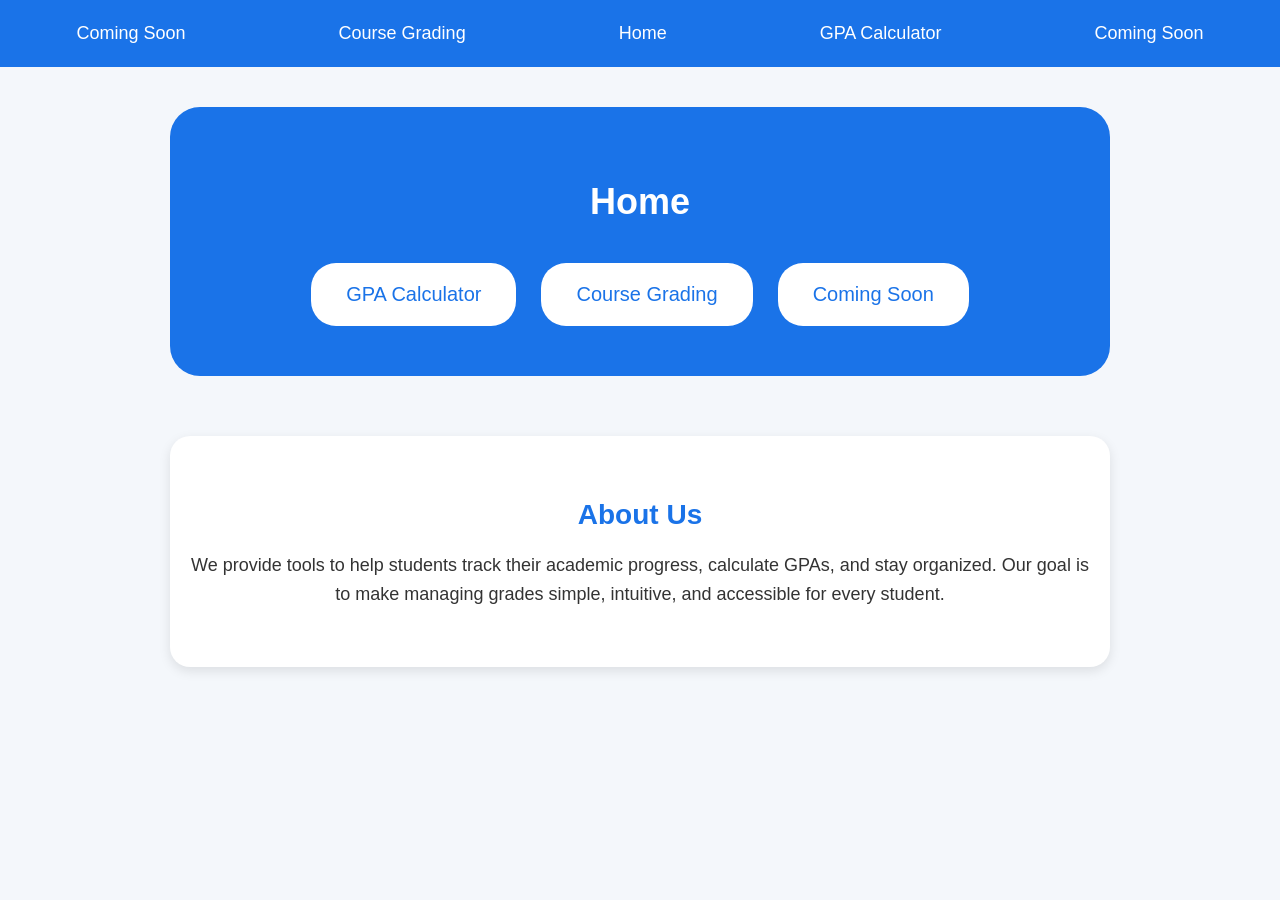
==== index.html @ e60cb757 "Initial upload" ====
<!DOCTYPE html>
<html>
<head>
    <title>Student Tools Home</title>
    <link rel="stylesheet" href="style.css">
    <style>
        body {
            font-family: 'Segoe UI', Tahoma, sans-serif;
            margin: 0;
            padding: 0;
            background: #f4f7fb;
        }

        /* Top Navbar */
        .navbar {
            display: flex;
            justify-content: space-around;
            background-color: #1a73e8;
            padding: 15px 0;
            color: white;
            font-size: 18px;
        }

        .navbar a {
            color: white;
            text-decoration: none;
            padding: 8px 16px;
            border-radius: 6px;
            transition: 0.2s;
        }

        .navbar a:hover {
            background: rgba(255,255,255,0.2);
        }

        /* Big blue rectangle (Home feature) */
        .main-feature {
            margin: 40px auto;
            width: 90%;
            max-width: 900px;
            background: #1a73e8;
            border-radius: 30px;
            padding: 50px 20px;
            color: white;
            text-align: center;
            position: relative;
        }

        .main-feature h1 {
            margin-bottom: 40px;
            font-size: 36px;
        }

        /* Subtabs inside blue rectangle */
        .subtabs {
            display: flex;
            justify-content: center;
            flex-wrap: wrap;
            gap: 25px;
        }

        .subtab {
            background: white;
            color: #1a73e8;
            padding: 20px 35px;
            border-radius: 25px;
            font-size: 20px;
            cursor: pointer;
            transition: 0.2s;
        }

        .subtab:hover {
            background: #e0e7ff;
        }

        /* About Us section */
        .about-us {
            margin: 60px auto;
            width: 90%;
            max-width: 900px;
            background: white;
            padding: 40px 20px;
            border-radius: 20px;
            box-shadow: 0 4px 12px rgba(0,0,0,0.1);
            text-align: center;
        }

        .about-us h2 {
            color: #1a73e8;
            margin-bottom: 20px;
            font-size: 28px;
        }

        .about-us p {
            font-size: 18px;
            color: #333;
            line-height: 1.6;
        }

        /* Responsive adjustments */
        @media (max-width: 600px) {
            .subtab {
                padding: 15px 20px;
                font-size: 16px;
            }

            .main-feature h1 {
                font-size: 28px;
            }
        }

    </style>
</head>
<body>


    <!-- Main Blue Rectangle -->
    <div class="main-feature">
        <h1>Home</h1>
        <div class="subtabs">
            <div class="subtab" onclick="location.href='gpa.html'">GPA Calculator</div>
            <div class="subtab" onclick="location.href='course-grading.html'">Course Grading</div>
            <div class="subtab">Coming Soon</div>
        </div>
    </div>

    <!-- About Us Section -->
    <div class="about-us">
        <h2>About Us</h2>
        <p>
            We provide tools to help students track their academic progress, calculate GPAs, and stay organized. 
            Our goal is to make managing grades simple, intuitive, and accessible for every student.
        </p>
    </div>
    <!--Navbar-->
<script src="navbar.js"></script>
</body>
</html>
---- style.css ----
.navbar {
    display: flex;
    justify-content: space-around;
    background-color: #1a73e8;
    padding: 15px 0;
    color: white;
    font-size: 18px;
    position: sticky;
    top: 0;
    z-index: 1000;
}

.navbar a {
    color: white;
    text-decoration: none;
    padding: 8px 16px;
    border-radius: 6px;
    transition: 0.2s;
}

.navbar a:hover {
    background: rgba(255,255,255,0.2);
}
.course {
    width: 90%;
    max-width: 700px;
    margin: 10px auto;
}

.course-row {
    display: flex;
    gap: 10px;
    background: white;
    padding: 12px;
    border-radius: 12px;
    box-shadow: 0 3px 8px rgba(0,0,0,0.1);
}

.course-row input,
.course-row select {
    padding: 8px;
    border-radius: 6px;
    border: 1px solid #ccc;
    flex: 1;
    font-size: 14px;
}

.course-row input:focus,
.course-row select:focus {
    outline: none;
    border-color: #1a73e8;
}
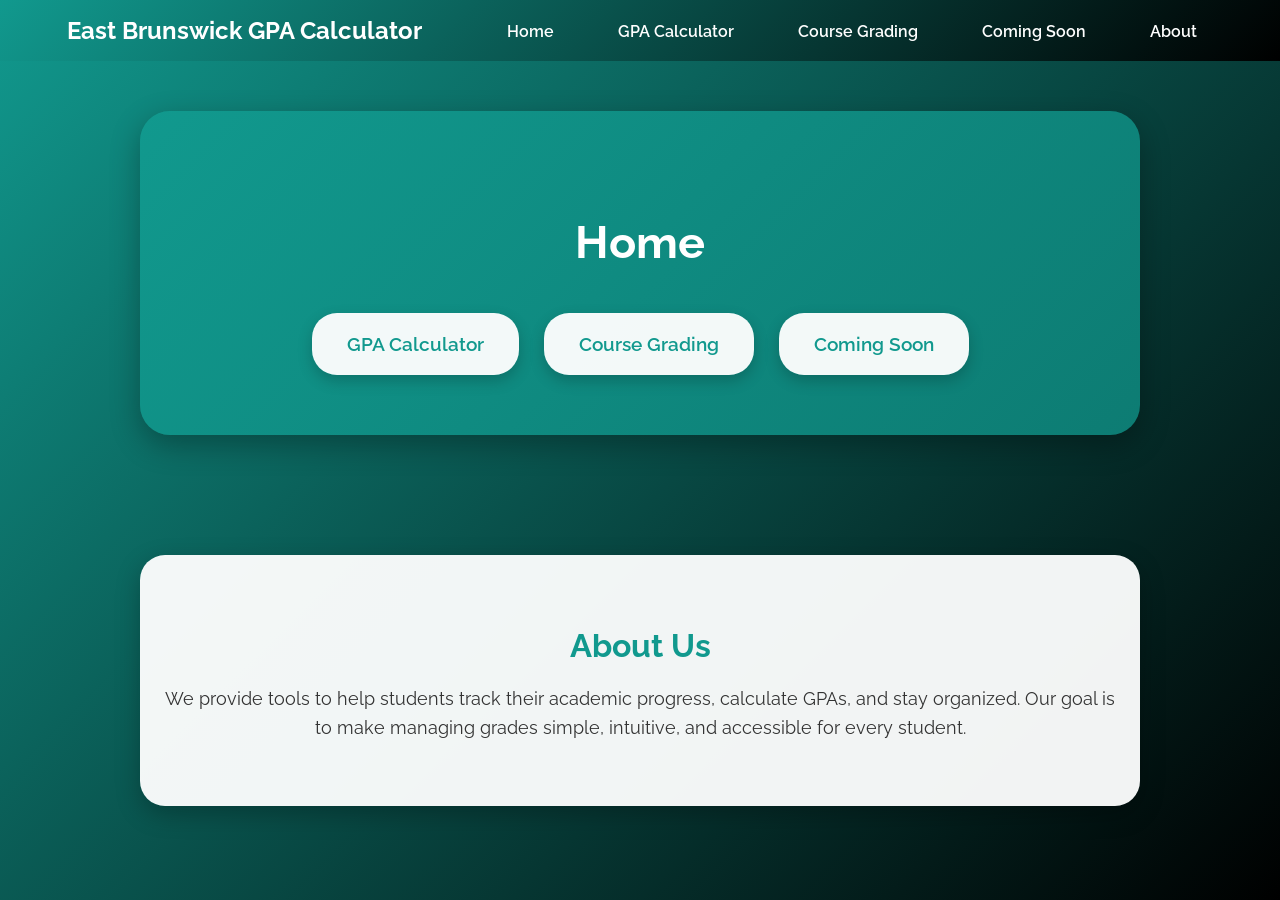
==== commit cffd3d51: "Major UI redesign + navbar fixes + theme upgrade" ====
--- a/index.html
+++ b/index.html
@@ -1,138 +1,126 @@
-<!DOCTYPE html>
-<html>
-<head>
-    <title>Student Tools Home</title>
-    <link rel="stylesheet" href="style.css">
-    <style>
-        body {
-            font-family: 'Segoe UI', Tahoma, sans-serif;
-            margin: 0;
-            padding: 0;
-            background: #f4f7fb;
-        }
-
-        /* Top Navbar */
-        .navbar {
-            display: flex;
-            justify-content: space-around;
-            background-color: #1a73e8;
-            padding: 15px 0;
-            color: white;
-            font-size: 18px;
-        }
-
-        .navbar a {
-            color: white;
-            text-decoration: none;
-            padding: 8px 16px;
-            border-radius: 6px;
-            transition: 0.2s;
-        }
-
-        .navbar a:hover {
-            background: rgba(255,255,255,0.2);
-        }
-
-        /* Big blue rectangle (Home feature) */
-        .main-feature {
-            margin: 40px auto;
-            width: 90%;
-            max-width: 900px;
-            background: #1a73e8;
-            border-radius: 30px;
-            padding: 50px 20px;
-            color: white;
-            text-align: center;
-            position: relative;
-        }
-
-        .main-feature h1 {
-            margin-bottom: 40px;
-            font-size: 36px;
-        }
-
-        /* Subtabs inside blue rectangle */
-        .subtabs {
-            display: flex;
-            justify-content: center;
-            flex-wrap: wrap;
-            gap: 25px;
-        }
-
-        .subtab {
-            background: white;
-            color: #1a73e8;
-            padding: 20px 35px;
-            border-radius: 25px;
-            font-size: 20px;
-            cursor: pointer;
-            transition: 0.2s;
-        }
-
-        .subtab:hover {
-            background: #e0e7ff;
-        }
-
-        /* About Us section */
-        .about-us {
-            margin: 60px auto;
-            width: 90%;
-            max-width: 900px;
-            background: white;
-            padding: 40px 20px;
-            border-radius: 20px;
-            box-shadow: 0 4px 12px rgba(0,0,0,0.1);
-            text-align: center;
-        }
-
-        .about-us h2 {
-            color: #1a73e8;
-            margin-bottom: 20px;
-            font-size: 28px;
-        }
-
-        .about-us p {
-            font-size: 18px;
-            color: #333;
-            line-height: 1.6;
-        }
-
-        /* Responsive adjustments */
-        @media (max-width: 600px) {
-            .subtab {
-                padding: 15px 20px;
-                font-size: 16px;
-            }
-
-            .main-feature h1 {
-                font-size: 28px;
-            }
-        }
-
-    </style>
-</head>
-<body>
-
-
-    <!-- Main Blue Rectangle -->
-    <div class="main-feature">
-        <h1>Home</h1>
-        <div class="subtabs">
-            <div class="subtab" onclick="location.href='gpa.html'">GPA Calculator</div>
-            <div class="subtab" onclick="location.href='course-grading.html'">Course Grading</div>
-            <div class="subtab">Coming Soon</div>
-        </div>
-    </div>
-
-    <!-- About Us Section -->
-    <div class="about-us">
-        <h2>About Us</h2>
-        <p>
-            We provide tools to help students track their academic progress, calculate GPAs, and stay organized. 
-            Our goal is to make managing grades simple, intuitive, and accessible for every student.
-        </p>
-    </div>
-    <!--Navbar-->
-<script src="navbar.js"></script>
-</body>
+<!DOCTYPE html>
+<html>
+<head>
+    <title>Student Tools Home</title>
+    <link rel="stylesheet" href="css/style.css">
+    <style>
+/* ===== Fonts ===== */
+@import url("https://fonts.googleapis.com/css2?family=Raleway:wght@400;600;700&display=swap");
+
+/* ===== Base ===== */
+body {
+    font-family: "Raleway", sans-serif;
+    margin: 0;
+    padding: 0;
+    background: linear-gradient(135deg, #11998e, #000000);
+    min-height: 100vh;
+    color: white;
+}
+
+/* ===== Main Feature (Hero) ===== */
+.main-feature {
+    margin: 50px auto;
+    width: 92%;
+    max-width: 950px;
+    background: linear-gradient(135deg, #11998e, #0d7c73);
+    border-radius: 30px;
+    padding: 60px 25px;
+    text-align: center;
+    box-shadow: 0 10px 30px rgba(0,0,0,0.3);
+}
+
+.main-feature h1 {
+    margin-bottom: 45px;
+    font-size: 2.8rem;
+    font-weight: 700;
+}
+
+/* ===== Subtabs (Cards) ===== */
+.subtabs {
+    display: flex;
+    justify-content: center;
+    flex-wrap: wrap;
+    gap: 25px;
+}
+
+.subtab {
+    background: rgba(255,255,255,0.95);
+    color: #11998e;
+    padding: 20px 35px;
+    border-radius: 25px;
+    font-size: 1.2rem;
+    font-weight: 600;
+    cursor: pointer;
+    transition: 0.25s;
+    box-shadow: 0 6px 15px rgba(0,0,0,0.2);
+}
+
+.subtab:hover {
+    transform: translateY(-4px) scale(1.05);
+    background: white;
+    box-shadow: 0 10px 25px rgba(0,0,0,0.3);
+}
+
+/* ===== About Section ===== */
+.about-us {
+    margin: 70px auto;
+    width: 92%;
+    max-width: 950px;
+    background: rgba(255,255,255,0.95);
+    padding: 45px 25px;
+    border-radius: 25px;
+    box-shadow: 0 8px 25px rgba(0,0,0,0.25);
+    text-align: center;
+    color: #333;
+}
+
+.about-us h2 {
+    color: #11998e;
+    margin-bottom: 20px;
+    font-size: 2rem;
+}
+
+.about-us p {
+    font-size: 1.1rem;
+    line-height: 1.7;
+}
+
+/* ===== Responsive ===== */
+@media (max-width: 600px) {
+    .subtab {
+        padding: 15px 20px;
+        font-size: 1rem;
+    }
+
+    .main-feature h1 {
+        font-size: 2rem;
+    }
+}
+</style>
+    <link rel="stylesheet" href="css/navbar.css">
+</head>
+<body>
+
+
+    <!-- Main Blue Rectangle -->
+    <div class="main-feature">
+        <h1>Home</h1>
+        <div class="subtabs">
+            <div class="subtab" onclick="location.href='gpa.html'">GPA Calculator</div>
+            <div class="subtab" onclick="location.href='course-grading.html'">Course Grading</div>
+            <div class="subtab">Coming Soon</div>
+        </div>
+    </div>
+
+    <!-- About Us Section -->
+    <div class="about-us">
+        <h2>About Us</h2>
+        <p>
+            We provide tools to help students track their academic progress, calculate GPAs, and stay organized. 
+            Our goal is to make managing grades simple, intuitive, and accessible for every student.
+        </p>
+    </div>
+    <!--Navbar-->
+<script src="js/navbar.js"></script>
+</body>
 </html>
--- a/css/style.css
+++ b/css/style.css
@@ -0,0 +1,190 @@
+/* ===== Fonts & Reset ===== */
+@import url("https://fonts.googleapis.com/css2?family=Raleway:wght@400;600;700&display=swap");
+
+body {
+    font-family: "Raleway", sans-serif;
+    margin: 0;
+    padding: 0;
+    min-height: 100vh;
+    display: flex;
+    flex-direction: column;
+    align-items: center;
+    color: #fff;
+    background: linear-gradient(135deg, #000000, #11998e);
+}
+
+/* ===== Title ===== */
+h1 {
+    margin-top: 5vh;
+    font-size: 3em;
+    font-weight: 700;
+    text-align: center;
+}
+
+/* ===== GPA Type Toggle Buttons ===== */
+.gpa-toggle {
+    margin-top: 2vh;
+    display: flex;
+    justify-content: center;
+    gap: 1rem;
+}
+
+.gpa-toggle button {
+    border: none;
+    padding: 0.6em 1.5em;
+    border-radius: 25px;
+    font-size: 1rem;
+    font-weight: 600;
+    cursor: pointer;
+    background: rgba(255,255,255,0.8);
+    color: #000;
+    transition: 0.2s;
+}
+
+.gpa-toggle button.active {
+    background: white;
+    color: #11998e;
+    box-shadow: 0 4px 8px rgba(0,0,0,0.2);
+}
+
+.gpa-toggle button:hover {
+    background: rgba(255,255,255,0.9);
+}
+
+/* ===== Courses Container ===== */
+#courses {
+    display: flex;
+    flex-direction: column;
+    align-items: center;
+    width: 90%;
+    max-width: 700px;
+    margin-top: 3vh;
+    gap: 1.5rem;
+}
+
+/* ===== Each Course Tile ===== */
+.course {
+    background: #f8f8f8;
+    color: #000;
+    width: 100%;
+    border-radius: 20px;
+    padding: 1.2rem 1rem;
+    box-shadow: 0 6px 15px rgba(0,0,0,0.2);
+    display: flex;
+    flex-wrap: wrap;
+    justify-content: space-between;
+    align-items: center;
+    transition: 0.3s;
+}
+
+.course:hover {
+    transform: translateY(-2px);
+    box-shadow: 0 8px 20px rgba(0,0,0,0.25);
+}
+
+/* ===== Labels ===== */
+.course label {
+    font-size: 0.9rem;
+    margin-right: 0.5rem;
+    font-weight: 600;
+    color: #555;
+}
+
+/* ===== Inputs & Selects ===== */
+.course input,
+.course select {
+    padding: 0.6rem 1rem;
+    border-radius: 15px;
+    border: 1px solid #ccc;
+    font-size: 0.95rem;
+    flex: 1 1 100px;
+    margin: 0.4rem;
+    transition: 0.2s;
+}
+
+.course input:focus,
+.course select:focus {
+    outline: none;
+    border-color: #11998e;
+    box-shadow: 0 0 0 3px rgba(18,153,142,0.2);
+}
+
+/* ===== Buttons ===== */
+.remove-btn {
+    background: #ff4d4d;
+    color: white;
+    border: none;
+    font-size: 1.2rem;
+    padding: 0.5rem 0.7rem;
+    border-radius: 50%;
+    cursor: pointer;
+    transition: 0.2s;
+    margin-left: 0.5rem;
+}
+
+.remove-btn:hover {
+    background: #e60000;
+    transform: scale(1.1);
+}
+
+#add-course-btn {
+    background: white;
+    color: #11998e;
+    font-size: 1.5rem;
+    font-weight: 700;
+    border: none;
+    border-radius: 50%;
+    width: 3.5rem;
+    height: 3.5rem;
+    display: flex;
+    align-items: center;
+    justify-content: center;
+    cursor: pointer;
+    margin-top: 2vh;
+    box-shadow: 0 4px 10px rgba(0,0,0,0.15);
+    transition: 0.3s;
+}
+
+#add-course-btn:hover {
+    transform: scale(1.1);
+    box-shadow: 0 6px 15px rgba(0,0,0,0.2);
+}
+
+#calculate-btn {
+    margin-top: 3vh;
+    padding: 0.8rem 2rem;
+    font-size: 1.2rem;
+    font-weight: 600;
+    border: none;
+    border-radius: 25px;
+    background: white;
+    color: #11998e;
+    cursor: pointer;
+    box-shadow: 0 4px 10px rgba(0,0,0,0.2);
+    transition: 0.2s;
+}
+
+#calculate-btn:hover {
+    transform: translateY(-2px);
+    box-shadow: 0 6px 15px rgba(0,0,0,0.25);
+}
+
+#result {
+    margin-top: 3vh;
+    font-size: 2rem;
+    font-weight: 600;
+    color: white;
+    text-shadow: 0 2px 4px rgba(0,0,0,0.3);
+    text-align: center;
+}
+
+/* ===== Responsive ===== */
+@media (max-width: 500px) {
+    .course input, .course select {
+        flex: 1 1 100%;
+    }
+
+    .gpa-toggle {
+        flex-direction: column;
+    }
+}
--- a/css/navbar.css
+++ b/css/navbar.css
@@ -0,0 +1,78 @@
+/* Navbar container */
+.navbar {
+  width: 100%;
+  display: flex;
+  justify-content: space-between;
+  align-items: center;
+  padding: 1rem 2rem;
+  background: linear-gradient(135deg, #11998e, #38ef7d); /* black-green gradient theme */
+  box-sizing: border-box;
+  font-family: "Raleway", sans-serif;
+}
+
+/* Logo styling */
+.navbar .logo {
+  font-weight: 700;
+  font-size: 1.5rem;
+  color: white;
+}
+
+/* Nav links */
+.nav-links {
+  list-style: none;
+  display: flex;
+  gap: 2rem; /* spacing between links */
+  margin: 0;
+  padding: 0;
+}
+
+.nav-links li a {
+  text-decoration: none;
+  color: white;
+  font-weight: 600;
+  transition: 0.2s;
+  font-size: 1rem;
+}
+
+.nav-links li a:hover {
+  color: #000; /* black on hover for contrast */
+  text-shadow: 0 0 4px rgba(0,0,0,0.5);
+}
+
+/* Responsive navbar */
+@media (max-width: 700px) {
+  .navbar {
+    flex-direction: column;
+    align-items: flex-start;
+    gap: 0.5rem;
+  }
+
+  .nav-links {
+    flex-direction: column;
+    gap: 1rem;
+    width: 100%;
+  }
+}
+.navbar {
+    width: 100%;
+    display: flex;
+    justify-content: space-around; /* evenly space buttons */
+    align-items: center;
+    padding: 1rem 2rem;
+    box-sizing: border-box;
+    font-size: 1.1rem; /* fixed font size for consistency */
+    background: linear-gradient(135deg, #11998e, #000000);
+}
+
+.navbar a {
+    text-decoration: none;
+    color: white;
+    font-weight: 600;
+    padding: 0.5rem 1rem;
+    border-radius: 8px;
+    transition: 0.2s;
+}
+
+.navbar a:hover {
+    background: rgba(255,255,255,0.15);
+}
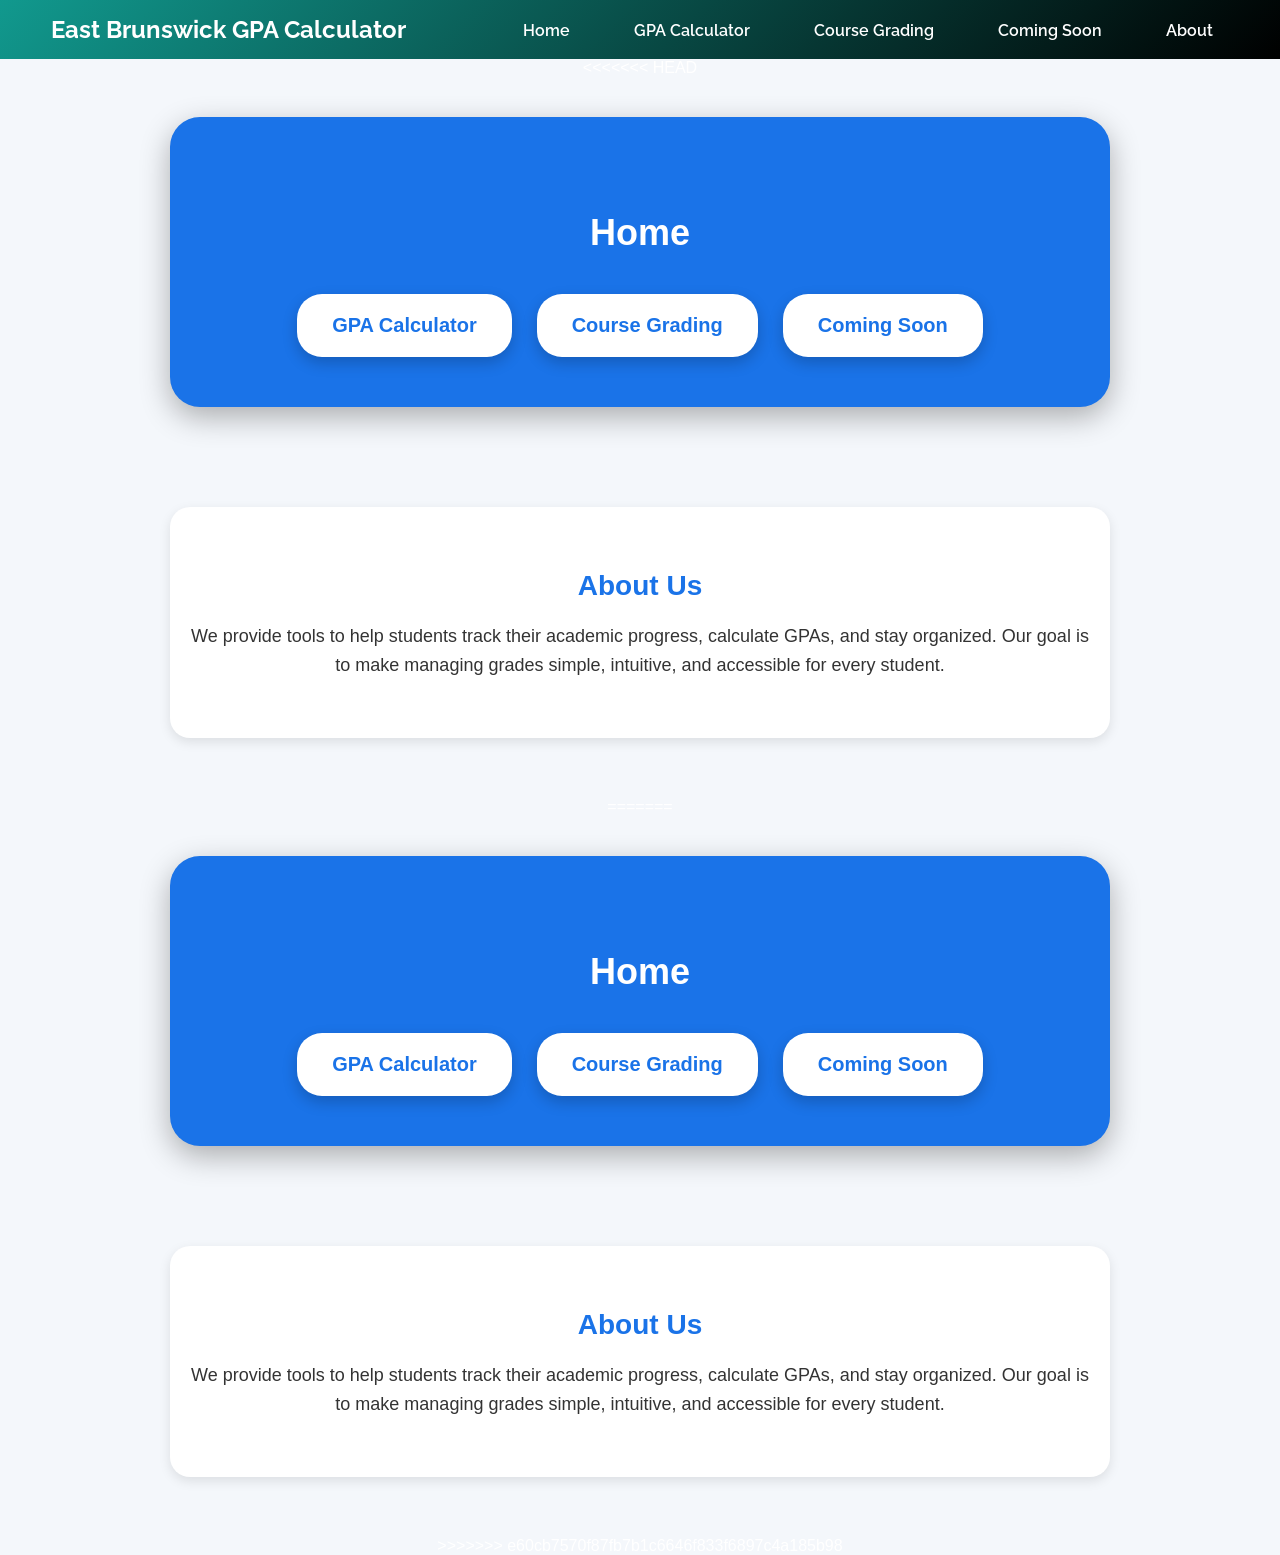
==== commit 9aff5dec: "Merge remote changes" ====
--- a/index.html
+++ b/index.html
@@ -1,3 +1,4 @@
+<<<<<<< HEAD
 <!DOCTYPE html>
 <html>
 <head>
@@ -123,4 +124,143 @@
     <!--Navbar-->
 <script src="js/navbar.js"></script>
 </body>
+=======
+<!DOCTYPE html>
+<html>
+<head>
+    <title>Student Tools Home</title>
+    <link rel="stylesheet" href="style.css">
+    <style>
+        body {
+            font-family: 'Segoe UI', Tahoma, sans-serif;
+            margin: 0;
+            padding: 0;
+            background: #f4f7fb;
+        }
+
+        /* Top Navbar */
+        .navbar {
+            display: flex;
+            justify-content: space-around;
+            background-color: #1a73e8;
+            padding: 15px 0;
+            color: white;
+            font-size: 18px;
+        }
+
+        .navbar a {
+            color: white;
+            text-decoration: none;
+            padding: 8px 16px;
+            border-radius: 6px;
+            transition: 0.2s;
+        }
+
+        .navbar a:hover {
+            background: rgba(255,255,255,0.2);
+        }
+
+        /* Big blue rectangle (Home feature) */
+        .main-feature {
+            margin: 40px auto;
+            width: 90%;
+            max-width: 900px;
+            background: #1a73e8;
+            border-radius: 30px;
+            padding: 50px 20px;
+            color: white;
+            text-align: center;
+            position: relative;
+        }
+
+        .main-feature h1 {
+            margin-bottom: 40px;
+            font-size: 36px;
+        }
+
+        /* Subtabs inside blue rectangle */
+        .subtabs {
+            display: flex;
+            justify-content: center;
+            flex-wrap: wrap;
+            gap: 25px;
+        }
+
+        .subtab {
+            background: white;
+            color: #1a73e8;
+            padding: 20px 35px;
+            border-radius: 25px;
+            font-size: 20px;
+            cursor: pointer;
+            transition: 0.2s;
+        }
+
+        .subtab:hover {
+            background: #e0e7ff;
+        }
+
+        /* About Us section */
+        .about-us {
+            margin: 60px auto;
+            width: 90%;
+            max-width: 900px;
+            background: white;
+            padding: 40px 20px;
+            border-radius: 20px;
+            box-shadow: 0 4px 12px rgba(0,0,0,0.1);
+            text-align: center;
+        }
+
+        .about-us h2 {
+            color: #1a73e8;
+            margin-bottom: 20px;
+            font-size: 28px;
+        }
+
+        .about-us p {
+            font-size: 18px;
+            color: #333;
+            line-height: 1.6;
+        }
+
+        /* Responsive adjustments */
+        @media (max-width: 600px) {
+            .subtab {
+                padding: 15px 20px;
+                font-size: 16px;
+            }
+
+            .main-feature h1 {
+                font-size: 28px;
+            }
+        }
+
+    </style>
+</head>
+<body>
+
+
+    <!-- Main Blue Rectangle -->
+    <div class="main-feature">
+        <h1>Home</h1>
+        <div class="subtabs">
+            <div class="subtab" onclick="location.href='gpa.html'">GPA Calculator</div>
+            <div class="subtab" onclick="location.href='course-grading.html'">Course Grading</div>
+            <div class="subtab">Coming Soon</div>
+        </div>
+    </div>
+
+    <!-- About Us Section -->
+    <div class="about-us">
+        <h2>About Us</h2>
+        <p>
+            We provide tools to help students track their academic progress, calculate GPAs, and stay organized. 
+            Our goal is to make managing grades simple, intuitive, and accessible for every student.
+        </p>
+    </div>
+    <!--Navbar-->
+<script src="navbar.js"></script>
+</body>
+>>>>>>> e60cb7570f87fb7b1c6646f833f6897c4a185b98
 </html>
--- a/style.css
+++ b/style.css
@@ -0,0 +1,53 @@
+
+.navbar {
+    display: flex;
+    justify-content: space-around;
+    background-color: #1a73e8;
+    padding: 15px 0;
+    color: white;
+    font-size: 18px;
+    position: sticky;
+    top: 0;
+    z-index: 1000;
+}
+
+.navbar a {
+    color: white;
+    text-decoration: none;
+    padding: 8px 16px;
+    border-radius: 6px;
+    transition: 0.2s;
+}
+
+.navbar a:hover {
+    background: rgba(255,255,255,0.2);
+}
+.course {
+    width: 90%;
+    max-width: 700px;
+    margin: 10px auto;
+}
+
+.course-row {
+    display: flex;
+    gap: 10px;
+    background: white;
+    padding: 12px;
+    border-radius: 12px;
+    box-shadow: 0 3px 8px rgba(0,0,0,0.1);
+}
+
+.course-row input,
+.course-row select {
+    padding: 8px;
+    border-radius: 6px;
+    border: 1px solid #ccc;
+    flex: 1;
+    font-size: 14px;
+}
+
+.course-row input:focus,
+.course-row select:focus {
+    outline: none;
+    border-color: #1a73e8;
+}
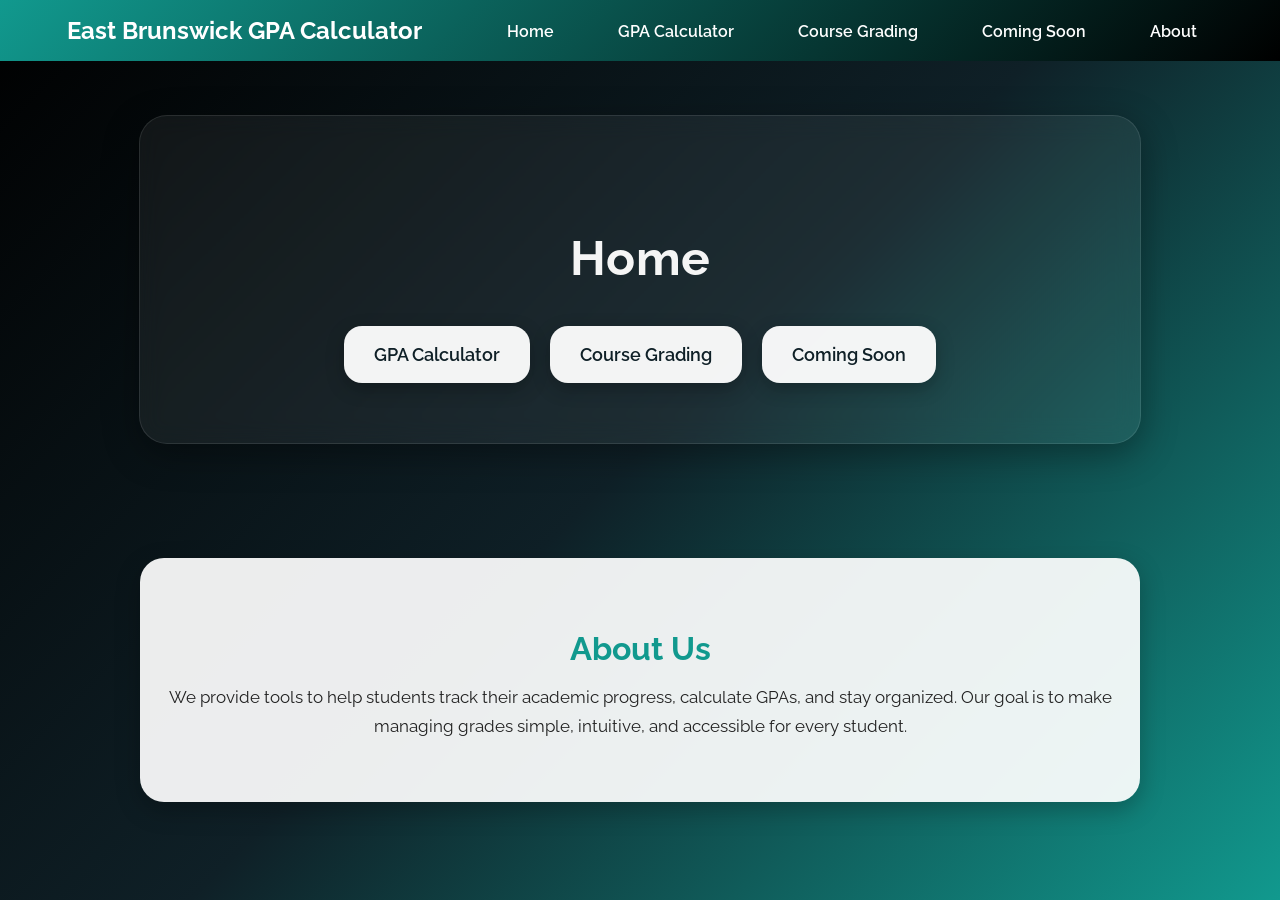
==== commit e22dc354: "Refactor HTML structure and enhance CSS styles for improved UI and responsiveness" ====
--- a/index.html
+++ b/index.html
@@ -1,111 +1,19 @@
-<<<<<<< HEAD
 <!DOCTYPE html>
 <html>
 <head>
     <title>Student Tools Home</title>
     <link rel="stylesheet" href="css/style.css">
-    <style>
-/* ===== Fonts ===== */
-@import url("https://fonts.googleapis.com/css2?family=Raleway:wght@400;600;700&display=swap");
-
-/* ===== Base ===== */
-body {
-    font-family: "Raleway", sans-serif;
-    margin: 0;
-    padding: 0;
-    background: linear-gradient(135deg, #11998e, #000000);
-    min-height: 100vh;
-    color: white;
-}
-
-/* ===== Main Feature (Hero) ===== */
-.main-feature {
-    margin: 50px auto;
-    width: 92%;
-    max-width: 950px;
-    background: linear-gradient(135deg, #11998e, #0d7c73);
-    border-radius: 30px;
-    padding: 60px 25px;
-    text-align: center;
-    box-shadow: 0 10px 30px rgba(0,0,0,0.3);
-}
-
-.main-feature h1 {
-    margin-bottom: 45px;
-    font-size: 2.8rem;
-    font-weight: 700;
-}
-
-/* ===== Subtabs (Cards) ===== */
-.subtabs {
-    display: flex;
-    justify-content: center;
-    flex-wrap: wrap;
-    gap: 25px;
-}
-
-.subtab {
-    background: rgba(255,255,255,0.95);
-    color: #11998e;
-    padding: 20px 35px;
-    border-radius: 25px;
-    font-size: 1.2rem;
-    font-weight: 600;
-    cursor: pointer;
-    transition: 0.25s;
-    box-shadow: 0 6px 15px rgba(0,0,0,0.2);
-}
-
-.subtab:hover {
-    transform: translateY(-4px) scale(1.05);
-    background: white;
-    box-shadow: 0 10px 25px rgba(0,0,0,0.3);
-}
-
-/* ===== About Section ===== */
-.about-us {
-    margin: 70px auto;
-    width: 92%;
-    max-width: 950px;
-    background: rgba(255,255,255,0.95);
-    padding: 45px 25px;
-    border-radius: 25px;
-    box-shadow: 0 8px 25px rgba(0,0,0,0.25);
-    text-align: center;
-    color: #333;
-}
-
-.about-us h2 {
-    color: #11998e;
-    margin-bottom: 20px;
-    font-size: 2rem;
-}
-
-.about-us p {
-    font-size: 1.1rem;
-    line-height: 1.7;
-}
-
-/* ===== Responsive ===== */
-@media (max-width: 600px) {
-    .subtab {
-        padding: 15px 20px;
-        font-size: 1rem;
-    }
-
-    .main-feature h1 {
-        font-size: 2rem;
-    }
-}
-</style>
     <link rel="stylesheet" href="css/navbar.css">
 </head>
 <body>
 
+    <!-- Navbar -->
+    <div id="navbar-container"></div>
 
-    <!-- Main Blue Rectangle -->
+    <!-- Main Feature -->
     <div class="main-feature">
         <h1>Home</h1>
+
         <div class="subtabs">
             <div class="subtab" onclick="location.href='gpa.html'">GPA Calculator</div>
             <div class="subtab" onclick="location.href='course-grading.html'">Course Grading</div>
@@ -113,7 +21,7 @@
         </div>
     </div>
 
-    <!-- About Us Section -->
+    <!-- About Section -->
     <div class="about-us">
         <h2>About Us</h2>
         <p>
@@ -121,146 +29,9 @@
             Our goal is to make managing grades simple, intuitive, and accessible for every student.
         </p>
     </div>
-    <!--Navbar-->
-<script src="js/navbar.js"></script>
+
+    <!-- Scripts -->
+    <script src="js/navbar.js"></script>
+
 </body>
-=======
-<!DOCTYPE html>
-<html>
-<head>
-    <title>Student Tools Home</title>
-    <link rel="stylesheet" href="style.css">
-    <style>
-        body {
-            font-family: 'Segoe UI', Tahoma, sans-serif;
-            margin: 0;
-            padding: 0;
-            background: #f4f7fb;
-        }
-
-        /* Top Navbar */
-        .navbar {
-            display: flex;
-            justify-content: space-around;
-            background-color: #1a73e8;
-            padding: 15px 0;
-            color: white;
-            font-size: 18px;
-        }
-
-        .navbar a {
-            color: white;
-            text-decoration: none;
-            padding: 8px 16px;
-            border-radius: 6px;
-            transition: 0.2s;
-        }
-
-        .navbar a:hover {
-            background: rgba(255,255,255,0.2);
-        }
-
-        /* Big blue rectangle (Home feature) */
-        .main-feature {
-            margin: 40px auto;
-            width: 90%;
-            max-width: 900px;
-            background: #1a73e8;
-            border-radius: 30px;
-            padding: 50px 20px;
-            color: white;
-            text-align: center;
-            position: relative;
-        }
-
-        .main-feature h1 {
-            margin-bottom: 40px;
-            font-size: 36px;
-        }
-
-        /* Subtabs inside blue rectangle */
-        .subtabs {
-            display: flex;
-            justify-content: center;
-            flex-wrap: wrap;
-            gap: 25px;
-        }
-
-        .subtab {
-            background: white;
-            color: #1a73e8;
-            padding: 20px 35px;
-            border-radius: 25px;
-            font-size: 20px;
-            cursor: pointer;
-            transition: 0.2s;
-        }
-
-        .subtab:hover {
-            background: #e0e7ff;
-        }
-
-        /* About Us section */
-        .about-us {
-            margin: 60px auto;
-            width: 90%;
-            max-width: 900px;
-            background: white;
-            padding: 40px 20px;
-            border-radius: 20px;
-            box-shadow: 0 4px 12px rgba(0,0,0,0.1);
-            text-align: center;
-        }
-
-        .about-us h2 {
-            color: #1a73e8;
-            margin-bottom: 20px;
-            font-size: 28px;
-        }
-
-        .about-us p {
-            font-size: 18px;
-            color: #333;
-            line-height: 1.6;
-        }
-
-        /* Responsive adjustments */
-        @media (max-width: 600px) {
-            .subtab {
-                padding: 15px 20px;
-                font-size: 16px;
-            }
-
-            .main-feature h1 {
-                font-size: 28px;
-            }
-        }
-
-    </style>
-</head>
-<body>
-
-
-    <!-- Main Blue Rectangle -->
-    <div class="main-feature">
-        <h1>Home</h1>
-        <div class="subtabs">
-            <div class="subtab" onclick="location.href='gpa.html'">GPA Calculator</div>
-            <div class="subtab" onclick="location.href='course-grading.html'">Course Grading</div>
-            <div class="subtab">Coming Soon</div>
-        </div>
-    </div>
-
-    <!-- About Us Section -->
-    <div class="about-us">
-        <h2>About Us</h2>
-        <p>
-            We provide tools to help students track their academic progress, calculate GPAs, and stay organized. 
-            Our goal is to make managing grades simple, intuitive, and accessible for every student.
-        </p>
-    </div>
-    <!--Navbar-->
-<script src="navbar.js"></script>
-</body>
->>>>>>> e60cb7570f87fb7b1c6646f833f6897c4a185b98
 </html>
--- a/css/style.css
+++ b/css/style.css
@@ -1,29 +1,34 @@
-/* ===== Fonts & Reset ===== */
+/* ===== Fonts ===== */
 @import url("https://fonts.googleapis.com/css2?family=Raleway:wght@400;600;700&display=swap");
 
+/* ===== Base ===== */
 body {
     font-family: "Raleway", sans-serif;
     margin: 0;
     padding: 0;
     min-height: 100vh;
+
+    background: linear-gradient(135deg, #000000, #0f2027, #11998e);
+
     display: flex;
     flex-direction: column;
     align-items: center;
-    color: #fff;
-    background: linear-gradient(135deg, #000000, #11998e);
+
+    color: #f5f5f5;
 }
 
 /* ===== Title ===== */
 h1 {
-    margin-top: 5vh;
-    font-size: 3em;
+    margin-top: 6vh;
+    font-size: 3.2em;
     font-weight: 700;
     text-align: center;
-}
-
-/* ===== GPA Type Toggle Buttons ===== */
+    letter-spacing: 0.5px;
+}
+
+/* ===== GPA Toggle ===== */
 .gpa-toggle {
-    margin-top: 2vh;
+    margin-top: 2.5vh;
     display: flex;
     justify-content: center;
     gap: 1rem;
@@ -31,24 +36,28 @@
 
 .gpa-toggle button {
     border: none;
-    padding: 0.6em 1.5em;
-    border-radius: 25px;
+    padding: 0.7em 1.6em;
+    border-radius: 30px;
     font-size: 1rem;
     font-weight: 600;
     cursor: pointer;
-    background: rgba(255,255,255,0.8);
+
+    background: rgba(255,255,255,0.85);
     color: #000;
-    transition: 0.2s;
+
+    backdrop-filter: blur(6px);
+    transition: all 0.25s ease;
+}
+
+.gpa-toggle button:hover {
+    transform: translateY(-1px);
+    background: white;
 }
 
 .gpa-toggle button.active {
     background: white;
     color: #11998e;
-    box-shadow: 0 4px 8px rgba(0,0,0,0.2);
-}
-
-.gpa-toggle button:hover {
-    background: rgba(255,255,255,0.9);
+    box-shadow: 0 6px 14px rgba(0,0,0,0.25);
 }
 
 /* ===== Courses Container ===== */
@@ -56,68 +65,85 @@
     display: flex;
     flex-direction: column;
     align-items: center;
-    width: 90%;
-    max-width: 700px;
+
+    width: 92%;
+    max-width: 800px;
+
     margin-top: 3vh;
-    gap: 1.5rem;
-}
-
-/* ===== Each Course Tile ===== */
+    gap: 1.6rem;
+}
+
+/* ===== Course Tile ===== */
 .course {
-    background: #f8f8f8;
+    background: rgba(255,255,255,0.95);
     color: #000;
+
     width: 100%;
-    border-radius: 20px;
-    padding: 1.2rem 1rem;
-    box-shadow: 0 6px 15px rgba(0,0,0,0.2);
+    border-radius: 22px;
+
+    padding: 1.3rem 1.2rem;
+
+    box-shadow: 0 8px 20px rgba(0,0,0,0.25);
+
     display: flex;
     flex-wrap: wrap;
     justify-content: space-between;
     align-items: center;
-    transition: 0.3s;
+
+    transition: all 0.25s ease;
 }
 
 .course:hover {
-    transform: translateY(-2px);
-    box-shadow: 0 8px 20px rgba(0,0,0,0.25);
+    transform: translateY(-3px);
+    box-shadow: 0 12px 28px rgba(0,0,0,0.3);
 }
 
 /* ===== Labels ===== */
 .course label {
-    font-size: 0.9rem;
-    margin-right: 0.5rem;
+    font-size: 0.85rem;
     font-weight: 600;
-    color: #555;
-}
-
-/* ===== Inputs & Selects ===== */
+    color: #666;
+}
+
+/* ===== Inputs ===== */
 .course input,
 .course select {
-    padding: 0.6rem 1rem;
-    border-radius: 15px;
-    border: 1px solid #ccc;
+    padding: 0.65rem 1rem;
+
+    border-radius: 14px;
+    border: 1px solid #ddd;
+
     font-size: 0.95rem;
-    flex: 1 1 100px;
+
+    flex: 1 1 110px;
     margin: 0.4rem;
-    transition: 0.2s;
+
+    background: #f3f3f3;
+
+    transition: all 0.2s ease;
 }
 
 .course input:focus,
 .course select:focus {
     outline: none;
     border-color: #11998e;
-    box-shadow: 0 0 0 3px rgba(18,153,142,0.2);
-}
-
-/* ===== Buttons ===== */
+    background: white;
+    box-shadow: 0 0 0 3px rgba(17,153,142,0.25);
+}
+
+/* ===== Remove Button ===== */
 .remove-btn {
     background: #ff4d4d;
     color: white;
+
     border: none;
-    font-size: 1.2rem;
+    font-size: 1.1rem;
+
     padding: 0.5rem 0.7rem;
     border-radius: 50%;
-    cursor: pointer;
+
+    cursor: pointer;
+
     transition: 0.2s;
     margin-left: 0.5rem;
 }
@@ -127,64 +153,166 @@
     transform: scale(1.1);
 }
 
+/* ===== Add Button ===== */
 #add-course-btn {
-    background: white;
+    background: rgba(255,255,255,0.95);
     color: #11998e;
-    font-size: 1.5rem;
+
+    font-size: 1.6rem;
     font-weight: 700;
+
     border: none;
     border-radius: 50%;
-    width: 3.5rem;
-    height: 3.5rem;
+
+    width: 3.7rem;
+    height: 3.7rem;
+
     display: flex;
     align-items: center;
     justify-content: center;
-    cursor: pointer;
-    margin-top: 2vh;
-    box-shadow: 0 4px 10px rgba(0,0,0,0.15);
-    transition: 0.3s;
+
+    cursor: pointer;
+
+    margin-top: 2.5vh;
+
+    box-shadow: 0 6px 15px rgba(0,0,0,0.25);
+    transition: 0.25s;
 }
 
 #add-course-btn:hover {
-    transform: scale(1.1);
-    box-shadow: 0 6px 15px rgba(0,0,0,0.2);
-}
-
+    transform: scale(1.12);
+}
+
+/* ===== Calculate Button ===== */
 #calculate-btn {
     margin-top: 3vh;
-    padding: 0.8rem 2rem;
-    font-size: 1.2rem;
+
+    padding: 0.9rem 2.3rem;
+
+    font-size: 1.15rem;
     font-weight: 600;
+
     border: none;
-    border-radius: 25px;
-    background: white;
-    color: #11998e;
-    cursor: pointer;
-    box-shadow: 0 4px 10px rgba(0,0,0,0.2);
-    transition: 0.2s;
+    border-radius: 30px;
+
+    background: linear-gradient(135deg, #38ef7d, #11998e);
+    color: #000;
+
+    cursor: pointer;
+
+    box-shadow: 0 6px 15px rgba(0,0,0,0.3);
+    transition: 0.25s;
 }
 
 #calculate-btn:hover {
     transform: translateY(-2px);
-    box-shadow: 0 6px 15px rgba(0,0,0,0.25);
-}
-
+    box-shadow: 0 8px 18px rgba(0,0,0,0.35);
+}
+
+/* ===== Result ===== */
 #result {
     margin-top: 3vh;
-    font-size: 2rem;
-    font-weight: 600;
-    color: white;
-    text-shadow: 0 2px 4px rgba(0,0,0,0.3);
+
+    font-size: 2.2rem;
+    font-weight: 700;
+
+    color: #ffffff;
+    text-shadow: 0 2px 6px rgba(0,0,0,0.4);
+
     text-align: center;
 }
 
 /* ===== Responsive ===== */
-@media (max-width: 500px) {
-    .course input, .course select {
+@media (max-width: 600px) {
+    .course input,
+    .course select {
         flex: 1 1 100%;
     }
 
     .gpa-toggle {
         flex-direction: column;
     }
+}
+ /* ===== HOME PAGE POLISH ===== */
+
+.main-feature {
+    margin: 6vh auto;
+    width: 92%;
+    max-width: 950px;
+
+    background: rgba(255,255,255,0.06);
+    border: 1px solid rgba(255,255,255,0.1);
+    backdrop-filter: blur(12px);
+
+    border-radius: 28px;
+    padding: 60px 25px;
+
+    text-align: center;
+
+    box-shadow: 0 10px 35px rgba(0,0,0,0.35);
+}
+
+.main-feature h1 {
+    font-size: 3rem;
+    font-weight: 700;
+    margin-bottom: 40px;
+}
+
+/* ===== Subtabs ===== */
+.subtabs {
+    display: flex;
+    justify-content: center;
+    flex-wrap: wrap;
+    gap: 20px;
+}
+
+.subtab {
+    background: rgba(255,255,255,0.95);
+    color: #0f2027;
+
+    padding: 18px 30px;
+    border-radius: 18px;
+
+    font-size: 1.1rem;
+    font-weight: 600;
+
+    cursor: pointer;
+
+    transition: all 0.25s ease;
+
+    box-shadow: 0 6px 18px rgba(0,0,0,0.25);
+}
+
+.subtab:hover {
+    transform: translateY(-5px);
+    background: white;
+}
+
+/* ===== About Section ===== */
+.about-us {
+    margin: 60px auto;
+    width: 92%;
+    max-width: 950px;
+
+    background: rgba(255,255,255,0.92);
+
+    padding: 45px 25px;
+
+    border-radius: 24px;
+
+    text-align: center;
+
+    box-shadow: 0 8px 25px rgba(0,0,0,0.25);
+}
+
+.about-us h2 {
+    color: #11998e;
+    font-size: 2rem;
+    margin-bottom: 15px;
+}
+
+.about-us p {
+    color: #222;
+    font-size: 1.05rem;
+    line-height: 1.7;
 }
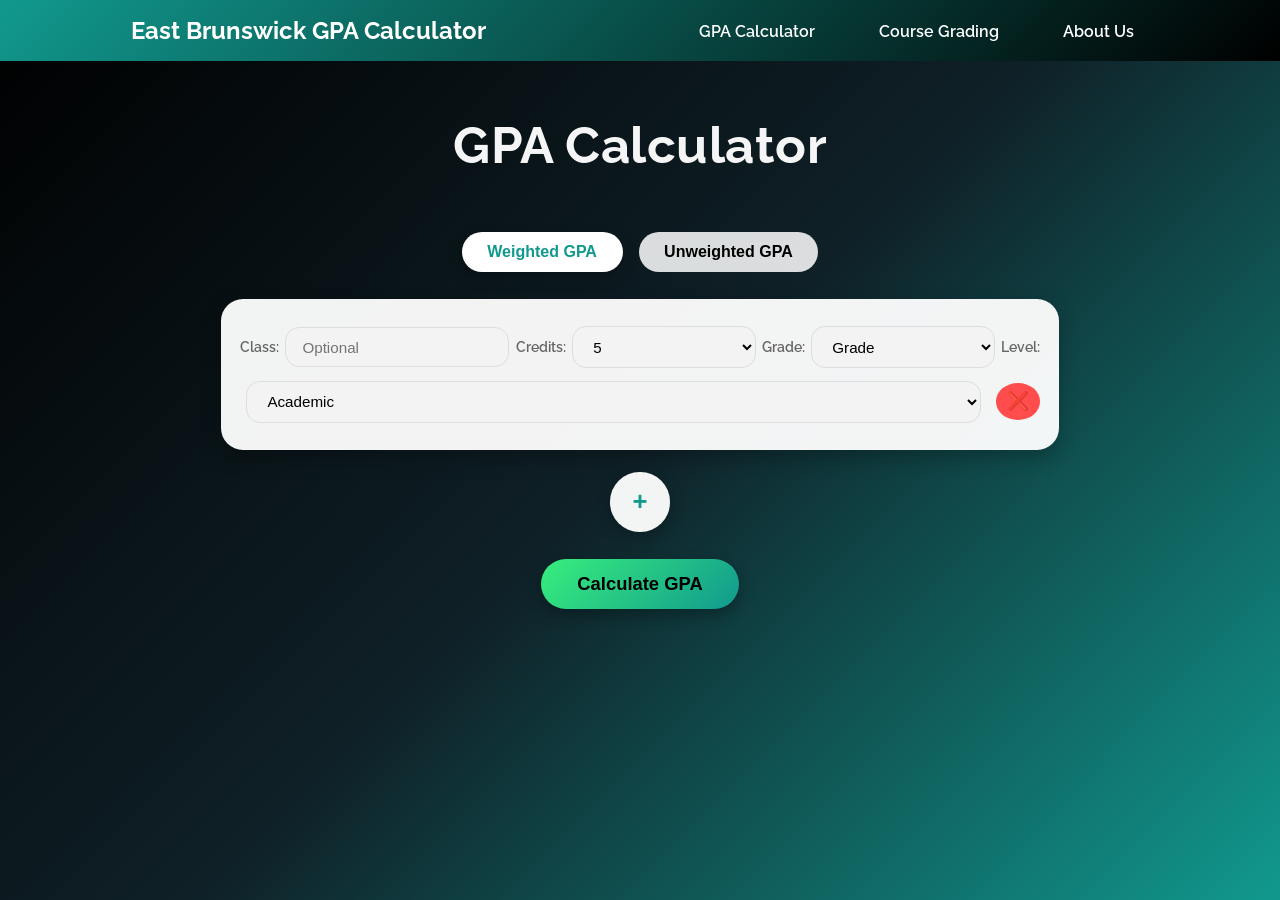
==== commit ed4a5801: "Simplified the website." ====
--- a/index.html
+++ b/index.html
@@ -1,7 +1,7 @@
 <!DOCTYPE html>
 <html>
 <head>
-    <title>Student Tools Home</title>
+    <title>GPA Calculator</title>
     <link rel="stylesheet" href="css/style.css">
     <link rel="stylesheet" href="css/navbar.css">
 </head>
@@ -10,28 +10,23 @@
     <!-- Navbar -->
     <div id="navbar-container"></div>
 
-    <!-- Main Feature -->
-    <div class="main-feature">
-        <h1>Home</h1>
+    <h1>GPA Calculator</h1>
 
-        <div class="subtabs">
-            <div class="subtab" onclick="location.href='gpa.html'">GPA Calculator</div>
-            <div class="subtab" onclick="location.href='course-grading.html'">Course Grading</div>
-            <div class="subtab">Coming Soon</div>
-        </div>
+    <div class="gpa-toggle">
+        <button id="weighted-btn" class="active">Weighted GPA</button>
+        <button id="unweighted-btn">Unweighted GPA</button>
     </div>
 
-    <!-- About Section -->
-    <div class="about-us">
-        <h2>About Us</h2>
-        <p>
-            We provide tools to help students track their academic progress, calculate GPAs, and stay organized. 
-            Our goal is to make managing grades simple, intuitive, and accessible for every student.
-        </p>
-    </div>
+    <div id="courses"></div>
+
+    <button id="add-course-btn">+</button>
+    <button id="calculate-btn" onclick="calculateGPA()">Calculate GPA</button>
+
+    <h2 id="result"></h2>
 
     <!-- Scripts -->
     <script src="js/navbar.js"></script>
+    <script src="js/gpa.js"></script>
 
 </body>
 </html>
